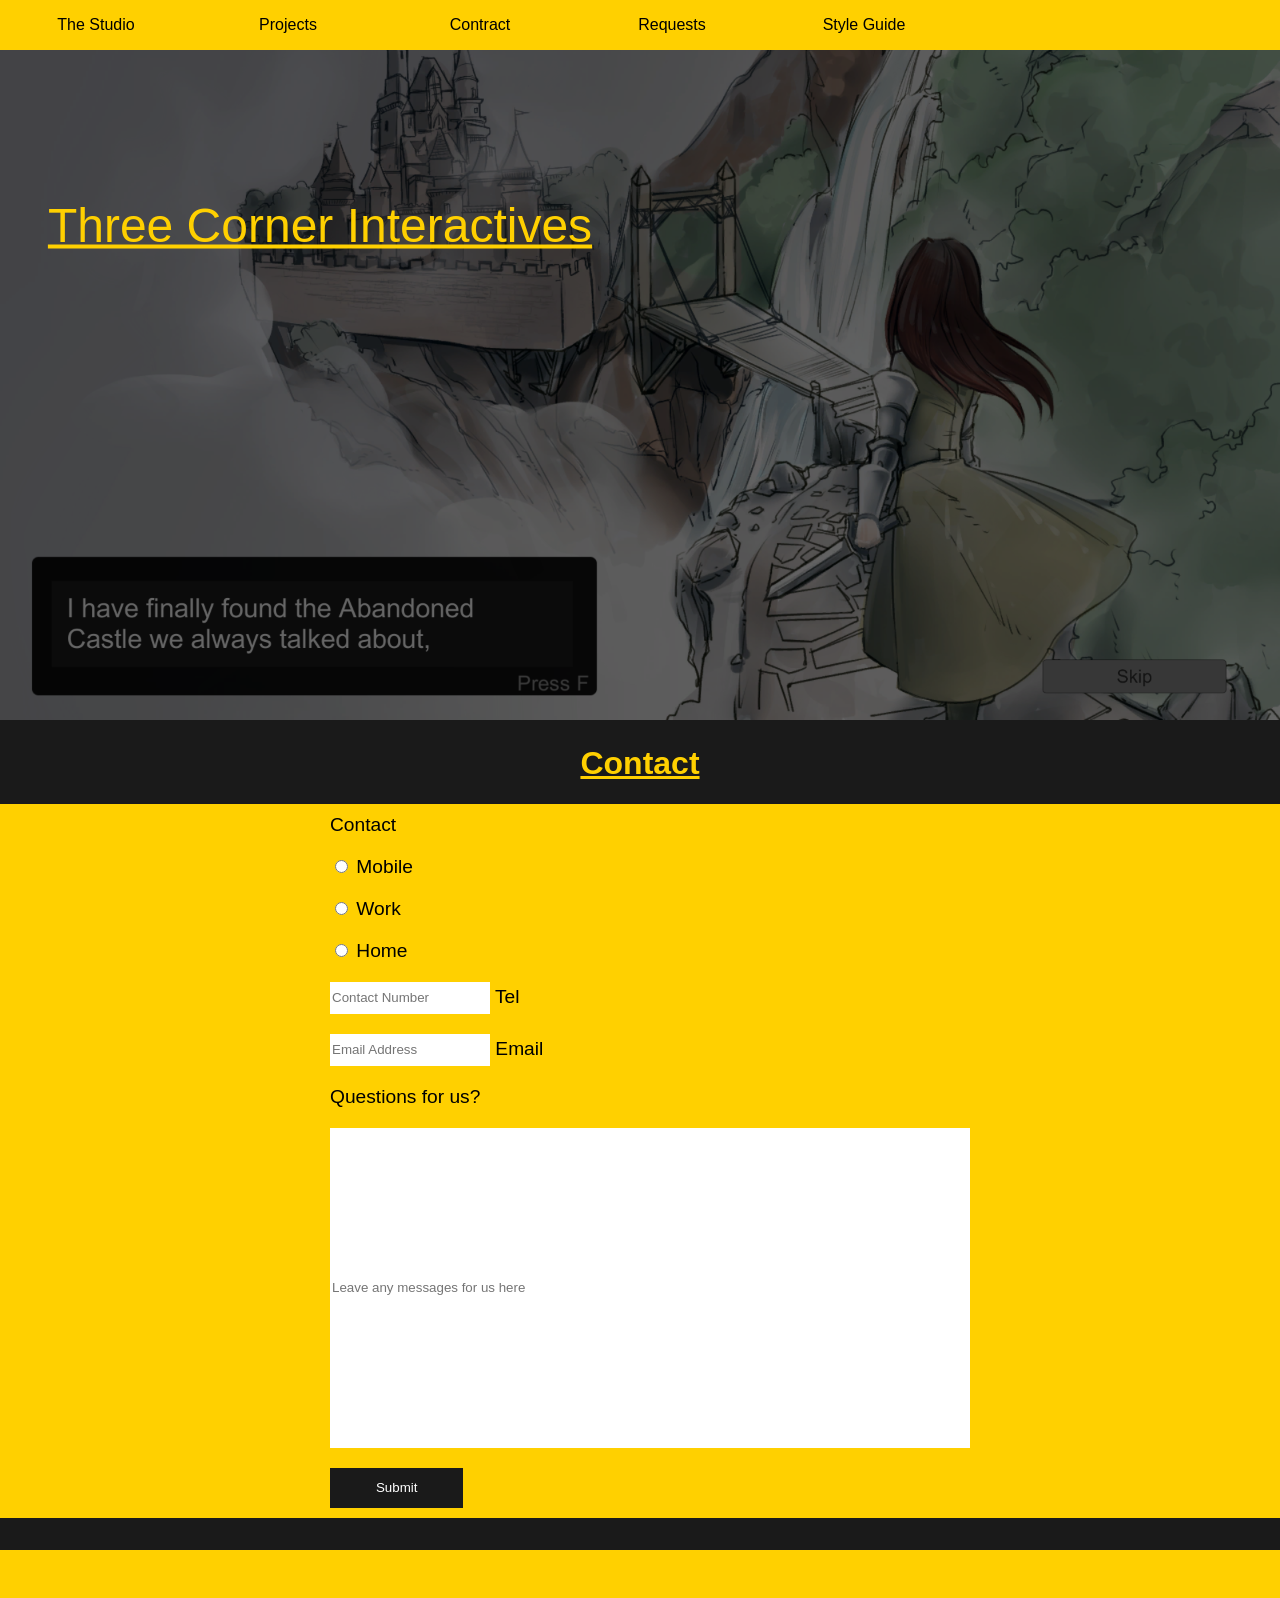
==== Three_Corner_Interactive_Style_Guide_&_Sample_Templates/contact.html @ 1822d7a6 "Commit-02 - Modified Names and Structures of the Project" ====
<!DOCTYPE html>
<html lang="en">

<head>

    <meta charset="utf-8">
    <title>Three Corner Interactives</title>
    <link href="css/main.css" rel="stylesheet">
</head>

<body>

    <nav class="element-container nav-main">
        <a href="#the-studio" class="nav-main-items">The Studio</a>
        <a href="#projects" class="nav-main-items">Projects</a>
        <a href="#contract" class="nav-main-items">Contract</a>
        <a href="#requests" class="nav-main-items">Requests</a>
        <a href="index.html" class="nav-main-items">Style Guide</a>
    </nav>


    <div class="overlay-banner"> </div>
    <img src="Resources/Project-Flower.png" class="header-banner" alt="main-banner">

    <div class="inline-bottom-left-text">
        <p class="banner-text">
            Three Corner Interactives
        </p>
    </div>


    <h1 class="element-container header-contents">Contact</h1>

    <div class="element-container-col label-container">
      <label class="label-justify-content"> Contact </label>
      <label for="mobile-contact" class="label-justify-content"> <input type="radio" id="mobile-contact"> Mobile</label>
      <label for="work-contact" class="label-justify-content"> <input type="radio" id="work-contact"> Work</label>
      <label for="home-contact" class="label-justify-content"> <input type="radio" id="home-contact"> Home</label>
      <label for="tel-contact" class="label-justify-content"> <input type="text" id="tel-contact" class="text-input"
          placeholder="Contact Number">
        Tel</label>
      <label for="email" class="label-justify-content"> <input type="text" id="email" class="text-input" placeholder="Email Address">
        Email</label>
      <label class="label-justify-content"> Questions for us? </label>
      <div class="label-justify-content">
        <input type="text" class=" message-box" placeholder="Leave any messages for us here">
      </div>
      <div class="label-justify-content">
        <input type="submit" class="submit-reset-button nav-button-text">
      </div>
    </div>

    <div class="element-container empty-block"></div>
<!-- This creates a footer that can contain texts and images -->
<div class="element-container footer"></div>
</body>

</html>
---- Three_Corner_Interactive_Style_Guide_&_Sample_Templates/css/main.css ----
*{
  box-sizing: border-box;
  background-color: rgb(26, 26, 26);
}

.element-container {
  display:flex;
  width: 100%;
  flex-direction: row;
  flex-basis: 100%;
  flex-wrap: wrap;
}

.element-container-col{
  display:flex;
  width: 100%;
  flex-direction: column;
  flex-basis: 100%;
  flex-wrap: wrap;
  background: #ffd000;
}

.element-section {
  padding-bottom: 2rem;
  border-top-width: 0.15rem;
  border-top-style: solid;
  border-top-color: white;
}

.container-border{
  border: solid;
  border-color: white;
  margin: 10px;
}


code {
  background-color: #EEE;
  max-width: 40%;
  color: black;
  padding: 0.5rem;
  display: block;
}


body {
  font-family: 'Lucida Sans', 'Lucida Sans Regular', 'Lucida Grande', 'Lucida Sans Unicode', Geneva, Verdana, sans-serif;
  margin: 0px;
  color: white;
}

label{
  font-family: 'Lucida Sans', 'Lucida Sans Regular', 'Lucida Grande', 'Lucida Sans Unicode', Geneva, Verdana, sans-serif;
  background-color: transparent;
}

ul{
  font-size: 1.2rem;
}

.nav-main{
  display: flex;
  flex-direction: row;
  position: fixed;
  width: 100%;
  background-color: #ffd000;
  z-index: 1;
}

.nav-main-sample{
  display: flex;
  flex-direction: row;
  position: relative;
  width: 100%;
  background-color: #ffd000;
  z-index: 1;
}


.nav-main-items{
  font-family: Impact, Haettenschweiler, 'Arial Narrow Bold', sans-serif;
  flex-direction: row;
  flex-basis: 15%;
  color:black;
  background-color: #ffd000;
  padding: 1rem;
  text-decoration: none;
  text-align: center;
  justify-content: flex-end;
  z-index: 1;
  transition-property: background-color;
  transition-duration: 0.75s;
}

.nav-main-items:hover, .nav-main-items:focus {
  background-color: #8f7500;
  color: white;
}

.nav-sample{
  font-family: Impact, Haettenschweiler, 'Arial Narrow Bold', sans-serif;
  flex-direction: row;
  flex-basis: 15%;
  color:black;
  background-color: white;
  padding: 1rem;
  text-decoration: none;
  text-align: center;
  justify-content: flex-end;
  z-index: 1;
  transition-property: background-color;
  transition-duration: 0.75s;
}

.nav-sample:hover, .nav-sample:focus {
  background-color: #8f7500;
  color: white;
}

.in-text-nav{
  color:#ffd000;
  transition-property: color;
  transition-duration: 0.5s;
}

.in-text-nav:hover, .in-text-nav:focus{
  color: white;
}

.header-banner{
  width: 100%;
  height: 720px;
  object-fit: cover;
}

.overlay-banner{
  position: absolute;
  background-color: rgba(0, 0, 0, 0.6);
  width: 100%;
  height: 720px;
}

.banner-text{
  font-family: 'Lucida Sans', 'Lucida Sans Regular', 'Lucida Grande', 'Lucida Sans Unicode', Geneva, Verdana, sans-serif;
  background-color: transparent;
  font-size: 3rem;
  color: #ffd000;
  text-align: left;
}

.inline-bottom-left-text {
  position: absolute;
  background-color: transparent;
  top: 25%;
  left: 25%;
  max-width: 40em;
  text-decoration-line: underline;
  color: #ffd000;
  transform: translate(-50%, -50%);
}

.header-contents{
  display: flex;
  justify-content: center;
  font-family: 'Trebuchet MS', 'Lucida Sans Unicode', 'Lucida Grande', 'Lucida Sans', Arial, sans-serif;
  color: #ffd000;
  text-decoration: #ffd000;
  text-decoration-line: underline;
  font-size: 2rem;
}

.sub-header-contents{
  display: flex;
  margin: 10px;
  font-family: 'Trebuchet MS', 'Lucida Sans Unicode', 'Lucida Grande', 'Lucida Sans', Arial, sans-serif;
  color: #ffd000;
  text-decoration: underline;
  font-size: 1.5rem;
}

.justify-body-content{
  display: flex;
  flex-basis: 30%;
  padding-left: 2%;
  padding-right: 2%;
  text-align: left;
  font-size: 1.2rem;
  color: white;
  background: transparent;
}

.justify-centered-body-content{
  display: flex;
  flex-basis: 100%;
  padding-left: 25%;
  padding-right: 25%;
  text-align: center;
  font-size: 1.2rem;
  color: white;
  background: transparent;
}

.img-body-banner{
  width: 100%;
  height: 480px;
  box-shadow: 0px 0px 5px grey;
  object-fit: cover;
}

.contract-thumbnail{
  display: flex;
  flex-basis: 33.33%;
  padding-left: 2%;
  padding-right: 2%;
  justify-content: space-evenly;
  border: solid;
  border-color: #ffd000;
}

.contract-img-thumbnail{
  display: flex;
  flex-basis: 100%;
  box-shadow: 0px 0px 5px grey;
  object-fit: cover;
}

.project-thumbnail-container{
  display: flex;
  width: 100%;
  height: 100%;
}

.project-thumbnail{
  width: 100%;
  height: 100%;
  padding: 16px;
  justify-content: space-evenly;
  box-shadow: 0px 0px 5px grey;
  object-fit: cover;
  transition-duration: 0.8s;
}

#project-flower:hover, #project-flower:focus{
  height: 50%;
  display: inline-block;
  background: #ffd000;
}

#project-bunker:hover, #project-bunker:focus{
  height: 50%;
  display: inline-block;
  background: #ffd000;
}

#project-hio:hover, #project-hio:focus{
  height: 50%;
  display: inline-block;
  background: #ffd000;
}

.label-justify-content{
  font-family: 'Lucida Sans', 'Lucida Sans Regular', 'Lucida Grande', 'Lucida Sans Unicode', Geneva, Verdana, sans-serif;
  background-color: transparent;
  font-size: 1.2rem;
  padding-left: 20rem;
  padding-right: 20rem;
  margin: 10px;
  color: black;
}

.label-container{
  flex-basis: 100%;
  flex-wrap: wrap;
  justify-content: space-evenly;
  justify-items: center;
  color: white;
}

.text-input{
  width: 10rem;
  height: 2rem;
  background-color: white;
  border: none;
}

.message-box{
  width: 40rem;
  height: 20rem;
  justify-content: space-evenly;
  background-color: white;
  border: none;
}

.nav-button{
  width: 15em;
  height: 5em;
  color: white;
  background-color: black;
  border: none;
  transition-duration: 0.5s;
}

.nav-button-text{
  font-family: Impact, Haettenschweiler, 'Arial Narrow Bold', sans-serif;
  padding: 8px;
  text-decoration: none;
  vertical-align: middle;
  text-align: center;
}

.submit-reset-button{
  width: 10em;
  height: 3em;
  color: white;
  background-color: rgb(26, 26, 26);;
  border: none;
  transition-duration: 0.5s;
}

.nav-button:hover, .nav-button:focus, .submit-reset-button:hover, .submit-reset-button:focus{
  background-color: #8f7500;
  color: white;
}

.empty-block{
  display: block;
  width: 100%;
  height: 100%;
  padding: 1em;
  background-color: transparent;
}

.service-container{
  display: flex;
  flex-basis: 33.33%;
  padding-left: 2%;
  padding-right: 2%;
  text-align: left;
  font-size: 1.2rem;
  color: black;
  background: #ffd000;
}

#fineline{
  font-weight: bold;
}

.footer{
  display: block;
  width: 100%;
  height: 100%;
  padding: 1.5em;
  background-color: #ffd000;
  text-align: center;
}

@Media (max-width: 32em){

  .element-container{
      justify-content: center;
      flex-basis: 20%;
  }

  .element-container-col{
    width: 100%;
  }

  .label-justify-content{
    padding: 0px;
  }

  .message-box{
    width: 100%;
    height: 100%;
  }

  .nav-button{
    width: 100%;
    height: 100%;
  }

  .submit-reset-button{
    width: 100%;
    height: 100%;
  }

  .nav-sample{
    width: 100%;
    height: 100%;
  }

  .overlay-banner{
    height: 380px;
  }


  .justify-body-content{
      flex-basis: 100%;
      width: auto;
  }

  .justify-centered-body-content{
      flex-basis: 100%;
      width: auto;
      text-align: left;
      padding-left: 2%;
      padding-right: 2%;
  }

  .justify-left-header-content{
      flex-basis: 100%;
      width: auto;
      text-align: center;
  }

  .inline-bottom-left-text{
      flex-basis: 100%;
      width: auto;
      top: 20%;
      left: 25%;
      max-width: 10em;
  }

  .banner-text{
      font-size: 1rem;
  }
  
  .header-banner{
      flex-basis: 100%;
      width: 100%;
      padding-top: 25%;
      height: auto;
  }

  .body-banner{
      flex-basis: 100%;
      width: 100%;
      height: 20%;
  }

  .project-thumbnail{
      flex-basis: 100%;
      width: 80%;
      height: 80%;
  }

  .container-border{
    width: auto;
  }
}

/* Extra programming help from: https://www.w3schools.com/
All images used are originals */
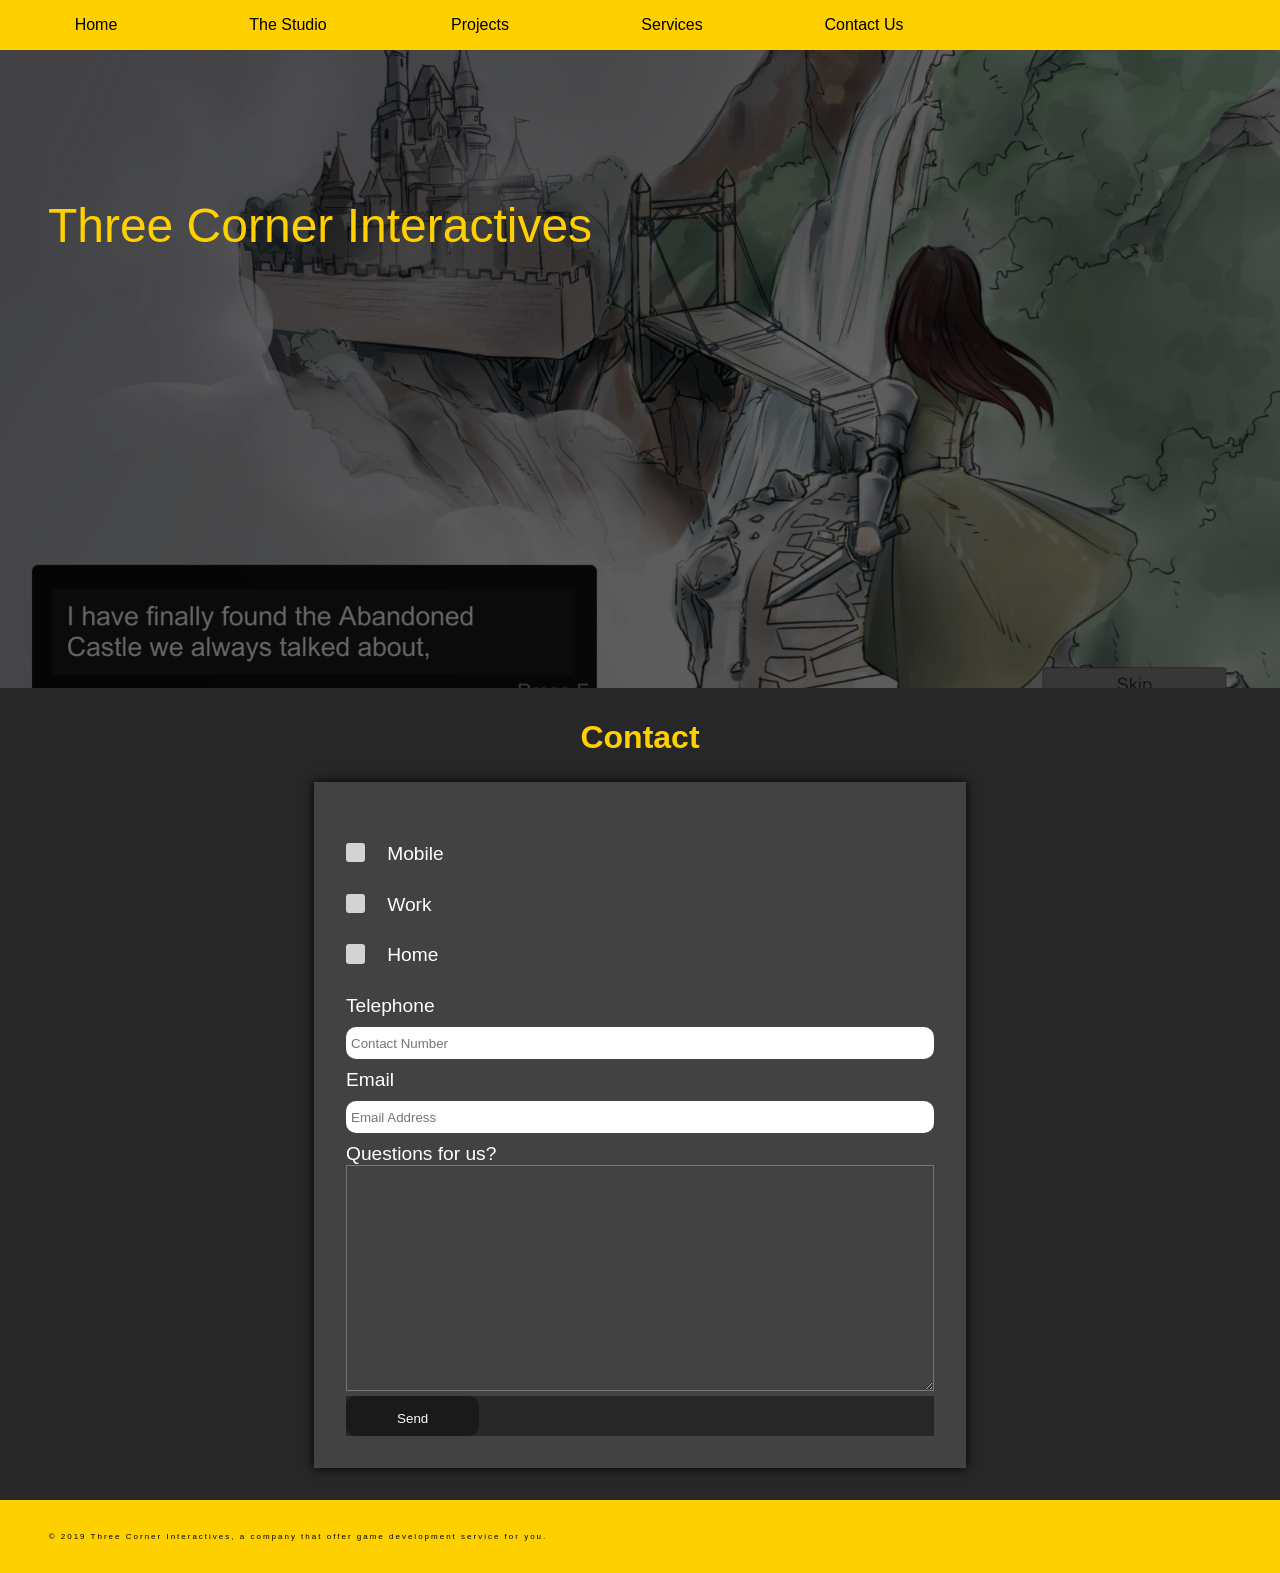
==== commit ac17c9cf: "Commit-17 - Added footer, modified project descriptions, and validations" ====
--- a/Three_Corner_Interactive_Style_Guide_&_Sample_Templates/contact.html
+++ b/Three_Corner_Interactive_Style_Guide_&_Sample_Templates/contact.html
@@ -3,56 +3,87 @@
 
 <head>
 
-    <meta charset="utf-8">
-    <title>Three Corner Interactives</title>
-    <link href="css/main.css" rel="stylesheet">
+  <meta charset="utf-8">
+  <meta name="viewport" content="width=device-width, initial-scale=1.0">
+  <title>Three Corner Interactives</title>
+  <link rel="stylesheet" href="css/texts-style.css">
+  <link rel="stylesheet" href="css/image-style.css">
+  <link rel="stylesheet" href="css/ui-style.css">
+  <link rel="stylesheet" href="css/main.css">
+
+
 </head>
 
 <body>
 
-    <nav class="element-container nav-main">
-        <a href="#the-studio" class="nav-main-items">The Studio</a>
-        <a href="#projects" class="nav-main-items">Projects</a>
-        <a href="#contract" class="nav-main-items">Contract</a>
-        <a href="#requests" class="nav-main-items">Requests</a>
-        <a href="index.html" class="nav-main-items">Style Guide</a>
-    </nav>
+  <nav class="nav-main">
+    <a href="Index.html" class="nav-main-items">Home</a>
+    <a href="Index.html#the-studio" class="nav-main-items">The Studio</a>
+    <a href="Index.html#projects" class="nav-main-items">Projects</a>
+    <a href="service.html" class="nav-main-items">Services</a>
+    <a href="contact.html" class="nav-main-items">Contact Us</a>
+  </nav>
+
+  <div class="overlay-banner"> </div>
+  <img src="Resources/Project-Flower.png" class="header-banner" alt="main-banner">
+
+  <div class="inline-bottom-left-text">
+    <p class="banner-text">
+      Three Corner Interactives
+    </p>
+  </div>
 
 
-    <div class="overlay-banner"> </div>
-    <img src="Resources/Project-Flower.png" class="header-banner" alt="main-banner">
+  <section class="service-offer">
+    <h1 class="element-container header-contents">Contact</h1>
 
-    <div class="inline-bottom-left-text">
-        <p class="banner-text">
-            Three Corner Interactives
-        </p>
+    <div class="element-container label-container">
+      <div class="service-justify-content">
+        <form>
+          <label for="mobile-contract" class="label-justify-content"> <input type="radio" name="Tel"
+              id="mobile-contract"> Mobile
+            <span class="checkmark"></span>
+          </label>
+          <label for="work-contact" class="label-justify-content"> <input type="radio" name="Tel" id="work-contact">
+            Work
+            <span class="checkmark"></span>
+          </label>
+          <label for="home-contact" class="label-justify-content"> <input type="radio" name="Tel" id="home-contact">
+            Home
+            <span class="checkmark"></span>
+          </label>
+        </form>
+
+        <form>
+          <label for="tel-contact" class="label-justify-content-inputs"> Telephone<input type="text" id="tel-contact"
+              class="text-input" placeholder="Contact Number">
+          </label>
+          <label for="email" class="label-justify-content-inputs"> Email <input type="text" id="email"
+              class="text-input" placeholder="Email Address">
+          </label>
+          <label class="label-justify-content-inputs"> Questions for us? </label>
+          <div class="label-justify-content-inputs">
+            <textarea class="label-justify-content-inputs" rows="10" cols="50"
+              placeholder="Leave any messages for us here"> </textarea>
+          </div>
+        </form>
+
+        <div>
+          <input type="submit" class="submit-reset-button  nav-button-text" value="Send">
+        </div>
+      </div>
     </div>
 
 
-    <h1 class="element-container header-contents">Contact</h1>
+  </section>
 
-    <div class="element-container-col label-container">
-      <label class="label-justify-content"> Contact </label>
-      <label for="mobile-contact" class="label-justify-content"> <input type="radio" id="mobile-contact"> Mobile</label>
-      <label for="work-contact" class="label-justify-content"> <input type="radio" id="work-contact"> Work</label>
-      <label for="home-contact" class="label-justify-content"> <input type="radio" id="home-contact"> Home</label>
-      <label for="tel-contact" class="label-justify-content"> <input type="text" id="tel-contact" class="text-input"
-          placeholder="Contact Number">
-        Tel</label>
-      <label for="email" class="label-justify-content"> <input type="text" id="email" class="text-input" placeholder="Email Address">
-        Email</label>
-      <label class="label-justify-content"> Questions for us? </label>
-      <div class="label-justify-content">
-        <input type="text" class=" message-box" placeholder="Leave any messages for us here">
-      </div>
-      <div class="label-justify-content">
-        <input type="submit" class="submit-reset-button nav-button-text">
-      </div>
-    </div>
-
-    <div class="element-container empty-block"></div>
-<!-- This creates a footer that can contain texts and images -->
-<div class="element-container footer"></div>
+  <div class="element-container empty-block"></div>
+  <!-- This creates a footer that can contain texts and images -->
+  <div class="footer">
+    <p class="justify-footer-content element-container">
+      © 2019 Three Corner Interactives, a company that offer game development service for you.
+    </p>
+  </div>
 </body>
 
 </html>
--- a/Three_Corner_Interactive_Style_Guide_&_Sample_Templates/css/texts-style.css
+++ b/Three_Corner_Interactive_Style_Guide_&_Sample_Templates/css/texts-style.css
@@ -0,0 +1,186 @@
+
+
+body {
+  font-family: 'Lucida Sans', 'Lucida Sans Regular', 'Lucida Grande', 'Lucida Sans Unicode', Geneva, Verdana, sans-serif;
+  margin: 0px;
+  color: white;
+}
+
+label{
+  font-family: 'Lucida Sans', 'Lucida Sans Regular', 'Lucida Grande', 'Lucida Sans Unicode', Geneva, Verdana, sans-serif;
+  background-color: transparent;
+}
+
+ul{
+  font-size: 1.2rem;
+}
+
+.banner-text{
+  font-family: 'Lucida Sans', 'Lucida Sans Regular', 'Lucida Grande', 'Lucida Sans Unicode', Geneva, Verdana, sans-serif;
+  background-color: transparent;
+  font-size: 3rem;
+  color: #ffd000;
+  text-align: left;
+}
+
+.inline-bottom-left-text {
+  position: absolute;
+  background-color: transparent;
+  top: 25%;
+  left: 25%;
+  max-width: 40em;
+  text-decoration-line: none;
+  color: #ffd000;
+  transform: translate(-50%, -50%);
+}
+
+
+.header-contents{
+  display: flex;
+  justify-content: center;
+  background-color: transparent;
+  font-family: 'Trebuchet MS', 'Lucida Sans Unicode', 'Lucida Grande', 'Lucida Sans', Arial, sans-serif;
+  color: #ffd000;
+  text-decoration: #ffd000;
+  text-decoration-line: none;
+  font-size: 2rem;
+}
+
+.sub-header-contents{
+  display: flex;
+  margin: 10px;
+  font-family: 'Trebuchet MS', 'Lucida Sans Unicode', 'Lucida Grande', 'Lucida Sans', Arial, sans-serif;
+  color: #ffd000;
+  text-decoration: none;
+  font-size: 1.5rem;
+}
+
+.justify-body-content{
+  display: flex;
+  flex-basis: 33%;
+  padding-left: 2%;
+  padding-right: 2%;
+  text-align: left;
+  font-size: 1.2rem;
+  color: white;
+  background: transparent;
+  letter-spacing: 2px;
+}
+
+.justify-centered-body-content{
+  display: flex;
+  flex-basis: 100%;
+  padding-left: 25%;
+  padding-right: 25%;
+  text-align: center;
+  font-size: 1.2rem;
+  color: white;
+  background: transparent;
+  letter-spacing: 2px;
+}
+
+
+.label-justify-content-inputs{
+  font-family: 'Lucida Sans', 'Lucida Sans Regular', 'Lucida Grande', 'Lucida Sans Unicode', Geneva, Verdana, sans-serif;
+  background-color: transparent;
+  font-size: 1.2rem;
+  /* padding: 5px; */
+  color: white;
+}
+
+.label-justify-content{
+  font-family: 'Lucida Sans', 'Lucida Sans Regular', 'Lucida Grande', 'Lucida Sans Unicode', Geneva, Verdana, sans-serif;
+  background-color: transparent;
+  font-size: 1.2rem;
+  display: block;
+  cursor: pointer;
+  position: relative;
+  padding-left: 7%;
+  margin-top: 1.5em;
+  margin-bottom: 1.5em;
+  user-select: none;
+}
+.label-justify-content input{
+  display: none;
+
+
+}
+/* .element-container-col h3{
+  text-align: center;
+  font-weight: bold;
+
+
+} */
+.service-type{
+  text-align: center;
+  font-size: 2em;
+  background-color: transparent;
+}
+
+.label-justify-content .checkmark{
+  display:inline-block;
+  width: 1em;
+  height: 1em;
+  background: lightgray;
+  position: absolute;
+  left:0;
+  top: 0;
+  border-radius: 3px;
+
+}
+
+.label-justify-content input:checked + .checkmark{
+  background: #8f7500;
+}
+
+.label-justify-content:hover .checkmark{
+  background: #ffd000;
+
+}
+.label-justify-content input:checked + .checkmark:after{
+  content:"";
+  position: absolute;
+  height: 4px;
+  width: 9px;
+  border-left: 2px solid white;
+  border-bottom: 2px solid white;
+  top: 45%;
+  left: 50%;
+  transform:translate(-50%,-50%) rotate(-45deg);
+
+
+}
+.checkmark{
+  margin-right: 5%;
+}
+.service-justify-content{
+  flex-basis: 50%;
+  padding: 2em;
+  background-color: #424242;
+  border: 10px;
+  border-color: white;
+  box-shadow: 0px 0px 10px black;
+}
+#payment-button{
+  text-align: center;
+  padding-right: 7%;
+}
+#payment-form{
+  max-width: 650px;
+}
+.image-description{
+
+  text-align: center;
+  font-size: 1.2rem;
+  font-family: 'Lucida Sans', 'Lucida Sans Regular', 'Lucida Grande', 'Lucida Sans Unicode', Geneva, Verdana, sans-serif;
+}
+
+.justify-footer-content{
+  padding-left: 2%;
+  padding-right: 2%;
+  text-align: left;
+  font-size: 0.5rem;
+  color: black;
+  background: transparent;
+  letter-spacing: 2px;
+}
--- a/Three_Corner_Interactive_Style_Guide_&_Sample_Templates/css/image-style.css
+++ b/Three_Corner_Interactive_Style_Guide_&_Sample_Templates/css/image-style.css
@@ -0,0 +1,163 @@
+.header-banner {
+  width: 100%;
+  height: 40rem;
+  object-fit: cover;
+  margin-top: 3rem;
+}
+
+.overlay-banner {
+  position: absolute;
+  top: 0%;
+  left: 0%;
+  bottom: 0%;
+  right: 0%;
+  background-color: rgba(0, 0, 0, 0.6);
+  width: 100%;
+  height: 43rem;
+}
+
+.img-body-banner {
+  width: 100%;
+  height: 30rem;
+  box-shadow: 0px 0px 5px grey;
+  object-fit: cover;
+}
+
+.contract-thumbnail {
+  display: flex;
+  flex-basis: 33.33%;
+  padding-left: 2%;
+  padding-right: 2%;
+  justify-content: space-evenly;
+  border: solid;
+  border-color: #ffd000;
+}
+
+.contract-img-thumbnail {
+  display: flex;
+  flex-basis: 100%;
+  box-shadow: 0px 0px 5px grey;
+  object-fit: cover;
+}
+
+.project-thumbnail-container {
+  display: flex;
+  width: 100%;
+  height: 100%;
+  flex-direction: row;
+  flex-wrap: wrap;
+}
+
+.project-thumbnail {
+  width: 100%;
+  height: 85%;
+  padding: 16px;
+  justify-content: space-evenly;
+  /* box-shadow: 0px 0px 5px grey; */
+  object-fit: cover;
+  transition-duration: 0.8s;
+}
+
+.project-screenshot{
+  width: 100%;
+  height: 85%;
+  padding: 16px;
+  justify-content: space-evenly;
+  object-fit: cover;
+  background-color: transparent;
+  border: none;
+  transition-duration: 0.8s;
+}
+
+.project-screenshot:hover, .project-screenshot:focus{
+  display: flex;
+  height: 100%;
+  max-width: 100%;
+}
+
+.imageGrid {
+  flex-basis: 33.33%;
+}
+
+.project-thumbnail-wrapper {
+  overflow: hidden;
+  position: relative;
+}
+
+.project-thumbnail-content {
+  /* height: 100%; */
+  /* width: 100%; */
+  position: absolute;
+  top: 23vmax;
+  /* bottom: 0%; */
+
+
+  margin-left: 1rem;
+  margin-right: 1rem;
+
+
+  /* padding: 15px 20px; */
+
+  z-index: 1;
+  transition-duration: 0.5s;
+  background: rgba(32, 32, 32, 0.9);
+}
+
+.imageGrid:hover .project-thumbnail-content {
+  top: 0;
+}
+
+.project-overlay {
+  background-color: rgba(0, 0, 0, 0.6);
+}
+
+.project-thumbnail:hover,
+.project-thumbnail:focus {
+  display: inline-block;
+  background: #ffd000;
+}
+/* #leveldesign{
+  height: 85%;
+  box-shadow: 0px 0px 0px grey;
+
+}
+#huntsman{
+  height: 85%;
+  box-shadow: 0px 0px 0px grey;
+
+}
+#protagonist{
+  height: 85%;
+  box-shadow: 0px 0px 0px grey;
+
+}
+#chicken{
+  height: 85%;
+  box-shadow: 0px 0px 0px grey;
+
+}
+#ship{
+  height: 85%;
+  box-shadow: 0px 0px 0px grey;
+
+}
+#thumbnail{
+  height: 85%;
+  box-shadow: 0px 0px 0px grey;
+
+}
+#ship{
+  height: 85%;
+  box-shadow: 0px 0px 0px grey;
+
+}
+#thumbnail{
+  height: 85%;
+  box-shadow: 0px 0px 0px grey;
+
+} */
+/* @media only screen and (max-width: 870px) {
+ .project-thumnail-content{
+   top:50%;
+ }
+} */
--- a/Three_Corner_Interactive_Style_Guide_&_Sample_Templates/css/ui-style.css
+++ b/Three_Corner_Interactive_Style_Guide_&_Sample_Templates/css/ui-style.css
@@ -0,0 +1,129 @@
+.nav-main{
+    display: flex;
+    flex-direction: row;
+    position: fixed;
+    width: 100%;
+    margin: 0px;
+    background-color: #ffd000;
+    z-index: 1;
+  }
+  
+  .nav-main-sample{
+    display: flex;
+    flex-direction: row;
+    position: relative;
+    width: 100%;
+    background-color: #ffd000;
+    z-index: 1;
+  }
+  
+  
+  .nav-main-items{
+    font-family: Impact, Haettenschweiler, 'Arial Narrow Bold', sans-serif;
+    flex-direction: row;
+    flex-basis: 15%;
+    color:black;
+    background-color: #ffd000;
+    padding: 1rem;
+    text-decoration: none;
+    text-align: center;
+    justify-content: flex-end;
+    z-index: 1;
+    transition-property: background-color;
+    transition-duration: 0.75s;
+  }
+  
+  .nav-main-items:hover, .nav-main-items:focus {
+    background-color: #8f7500;
+    color: white;
+  }
+  
+  .nav-sample{
+    font-family: Impact, Haettenschweiler, 'Arial Narrow Bold', sans-serif;
+    flex-direction: row;
+    flex-basis: 15%;
+    color:black;
+    background-color: white;
+    padding: 1rem;
+    text-decoration: none;
+    text-align: center;
+    justify-content: flex-end;
+    z-index: 1;
+    transition-property: background-color;
+    transition-duration: 0.75s;
+  }
+  
+  .nav-sample:hover, .nav-sample:focus {
+    background-color: #8f7500;
+    color: white;
+  }
+  
+  .in-text-nav{
+    color:#ffd000;
+    transition-property: color;
+    transition-duration: 0.5s;
+  }
+  
+  .in-text-nav:hover, .in-text-nav:focus{
+    color: white;
+  }
+
+  .text-input{
+    border-radius: 10px;
+    height: 2rem;
+    max-width: 37rem;
+    background-color: white;
+    border: none;
+  }
+
+  input[type=text] {
+    width: 100%;
+    padding: 12px 5px;
+    margin: 10px 0px ;
+    box-sizing: border-box;
+  }
+  
+  .nav-button{
+    flex-basis: 100%;
+    border-radius: 10px;
+    width: 25em;
+    color: white;
+    background-color: black;
+    border: none;
+    box-shadow: 0px 0px 10px black;
+    transition-duration: 0.5s;
+  }
+  
+  .nav-button-text{
+    font-family: Impact, Haettenschweiler, 'Arial Narrow Bold', sans-serif;
+    padding: 15px;
+    text-decoration: none;
+    vertical-align: middle;
+    text-align: center;
+  }
+  
+  .nav-background{
+    background: transparent;
+  }
+  
+
+  .submit-reset-button{
+    border-radius: 10px;
+    width: 10em;
+    height: 3em;
+    color: white;
+    background-color: rgb(26, 26, 26);;
+    border: none;
+    transition-duration: 0.5s;
+  }
+  
+  .nav-button:hover, .nav-button:focus, .submit-reset-button:hover, .submit-reset-button:focus{
+    background-color: #8f7500;
+    color: white;
+  }
+  #project-flower-box{
+    margin: 2em;
+  }
+  #project-bunker{
+    margin-bottom: 5rem;
+  }
--- a/Three_Corner_Interactive_Style_Guide_&_Sample_Templates/css/main.css
+++ b/Three_Corner_Interactive_Style_Guide_&_Sample_Templates/css/main.css
@@ -1,6 +1,6 @@
 *{
   box-sizing: border-box;
-  background-color: rgb(26, 26, 26);
+  background-color: rgb(39, 39, 39);
 }
 
 .element-container {
@@ -18,6 +18,7 @@
   flex-basis: 100%;
   flex-wrap: wrap;
   background: #ffd000;
+
 }
 
 .element-section {
@@ -33,292 +34,11 @@
   margin: 10px;
 }
 
-
-code {
-  background-color: #EEE;
-  max-width: 40%;
-  color: black;
-  padding: 0.5rem;
-  display: block;
-}
-
-
-body {
-  font-family: 'Lucida Sans', 'Lucida Sans Regular', 'Lucida Grande', 'Lucida Sans Unicode', Geneva, Verdana, sans-serif;
-  margin: 0px;
-  color: white;
-}
-
-label{
-  font-family: 'Lucida Sans', 'Lucida Sans Regular', 'Lucida Grande', 'Lucida Sans Unicode', Geneva, Verdana, sans-serif;
-  background-color: transparent;
-}
-
-ul{
-  font-size: 1.2rem;
-}
-
-.nav-main{
-  display: flex;
-  flex-direction: row;
-  position: fixed;
-  width: 100%;
-  background-color: #ffd000;
-  z-index: 1;
-}
-
-.nav-main-sample{
-  display: flex;
-  flex-direction: row;
-  position: relative;
-  width: 100%;
-  background-color: #ffd000;
-  z-index: 1;
-}
-
-
-.nav-main-items{
-  font-family: Impact, Haettenschweiler, 'Arial Narrow Bold', sans-serif;
-  flex-direction: row;
-  flex-basis: 15%;
-  color:black;
-  background-color: #ffd000;
-  padding: 1rem;
-  text-decoration: none;
-  text-align: center;
-  justify-content: flex-end;
-  z-index: 1;
-  transition-property: background-color;
-  transition-duration: 0.75s;
-}
-
-.nav-main-items:hover, .nav-main-items:focus {
-  background-color: #8f7500;
-  color: white;
-}
-
-.nav-sample{
-  font-family: Impact, Haettenschweiler, 'Arial Narrow Bold', sans-serif;
-  flex-direction: row;
-  flex-basis: 15%;
-  color:black;
-  background-color: white;
-  padding: 1rem;
-  text-decoration: none;
-  text-align: center;
-  justify-content: flex-end;
-  z-index: 1;
-  transition-property: background-color;
-  transition-duration: 0.75s;
-}
-
-.nav-sample:hover, .nav-sample:focus {
-  background-color: #8f7500;
-  color: white;
-}
-
-.in-text-nav{
-  color:#ffd000;
-  transition-property: color;
-  transition-duration: 0.5s;
-}
-
-.in-text-nav:hover, .in-text-nav:focus{
-  color: white;
-}
-
-.header-banner{
-  width: 100%;
-  height: 720px;
-  object-fit: cover;
-}
-
-.overlay-banner{
-  position: absolute;
-  background-color: rgba(0, 0, 0, 0.6);
-  width: 100%;
-  height: 720px;
-}
-
-.banner-text{
-  font-family: 'Lucida Sans', 'Lucida Sans Regular', 'Lucida Grande', 'Lucida Sans Unicode', Geneva, Verdana, sans-serif;
-  background-color: transparent;
-  font-size: 3rem;
-  color: #ffd000;
-  text-align: left;
-}
-
-.inline-bottom-left-text {
-  position: absolute;
-  background-color: transparent;
-  top: 25%;
-  left: 25%;
-  max-width: 40em;
-  text-decoration-line: underline;
-  color: #ffd000;
-  transform: translate(-50%, -50%);
-}
-
-.header-contents{
-  display: flex;
-  justify-content: center;
-  font-family: 'Trebuchet MS', 'Lucida Sans Unicode', 'Lucida Grande', 'Lucida Sans', Arial, sans-serif;
-  color: #ffd000;
-  text-decoration: #ffd000;
-  text-decoration-line: underline;
-  font-size: 2rem;
-}
-
-.sub-header-contents{
-  display: flex;
-  margin: 10px;
-  font-family: 'Trebuchet MS', 'Lucida Sans Unicode', 'Lucida Grande', 'Lucida Sans', Arial, sans-serif;
-  color: #ffd000;
-  text-decoration: underline;
-  font-size: 1.5rem;
-}
-
-.justify-body-content{
-  display: flex;
-  flex-basis: 30%;
-  padding-left: 2%;
-  padding-right: 2%;
-  text-align: left;
-  font-size: 1.2rem;
-  color: white;
-  background: transparent;
-}
-
-.justify-centered-body-content{
-  display: flex;
-  flex-basis: 100%;
-  padding-left: 25%;
-  padding-right: 25%;
-  text-align: center;
-  font-size: 1.2rem;
-  color: white;
-  background: transparent;
-}
-
-.img-body-banner{
-  width: 100%;
-  height: 480px;
-  box-shadow: 0px 0px 5px grey;
-  object-fit: cover;
-}
-
-.contract-thumbnail{
-  display: flex;
-  flex-basis: 33.33%;
-  padding-left: 2%;
-  padding-right: 2%;
-  justify-content: space-evenly;
-  border: solid;
-  border-color: #ffd000;
-}
-
-.contract-img-thumbnail{
-  display: flex;
-  flex-basis: 100%;
-  box-shadow: 0px 0px 5px grey;
-  object-fit: cover;
-}
-
-.project-thumbnail-container{
-  display: flex;
-  width: 100%;
-  height: 100%;
-}
-
-.project-thumbnail{
-  width: 100%;
-  height: 100%;
-  padding: 16px;
-  justify-content: space-evenly;
-  box-shadow: 0px 0px 5px grey;
-  object-fit: cover;
-  transition-duration: 0.8s;
-}
-
-#project-flower:hover, #project-flower:focus{
-  height: 50%;
-  display: inline-block;
-  background: #ffd000;
-}
-
-#project-bunker:hover, #project-bunker:focus{
-  height: 50%;
-  display: inline-block;
-  background: #ffd000;
-}
-
-#project-hio:hover, #project-hio:focus{
-  height: 50%;
-  display: inline-block;
-  background: #ffd000;
-}
-
-.label-justify-content{
-  font-family: 'Lucida Sans', 'Lucida Sans Regular', 'Lucida Grande', 'Lucida Sans Unicode', Geneva, Verdana, sans-serif;
-  background-color: transparent;
-  font-size: 1.2rem;
-  padding-left: 20rem;
-  padding-right: 20rem;
-  margin: 10px;
-  color: black;
-}
-
 .label-container{
   flex-basis: 100%;
   flex-wrap: wrap;
   justify-content: space-evenly;
   justify-items: center;
-  color: white;
-}
-
-.text-input{
-  width: 10rem;
-  height: 2rem;
-  background-color: white;
-  border: none;
-}
-
-.message-box{
-  width: 40rem;
-  height: 20rem;
-  justify-content: space-evenly;
-  background-color: white;
-  border: none;
-}
-
-.nav-button{
-  width: 15em;
-  height: 5em;
-  color: white;
-  background-color: black;
-  border: none;
-  transition-duration: 0.5s;
-}
-
-.nav-button-text{
-  font-family: Impact, Haettenschweiler, 'Arial Narrow Bold', sans-serif;
-  padding: 8px;
-  text-decoration: none;
-  vertical-align: middle;
-  text-align: center;
-}
-
-.submit-reset-button{
-  width: 10em;
-  height: 3em;
-  color: white;
-  background-color: rgb(26, 26, 26);;
-  border: none;
-  transition-duration: 0.5s;
-}
-
-.nav-button:hover, .nav-button:focus, .submit-reset-button:hover, .submit-reset-button:focus{
-  background-color: #8f7500;
   color: white;
 }
 
@@ -345,54 +65,65 @@
   font-weight: bold;
 }
 
+.service-offer{
+
+  margin-left: 3em;
+  margin-right: 3em;
+}
+
+
 .footer{
   display: block;
   width: 100%;
   height: 100%;
   padding: 1.5em;
   background-color: #ffd000;
-  text-align: center;
-}
-
-@Media (max-width: 32em){
+}
+
+@media only screen and (max-width: 1200px) {
+  .inline-bottom-left-text{
+    left: 19rem;
+}
+}
+
+@media only screen and (max-width: 870px) {
 
   .element-container{
       justify-content: center;
-      flex-basis: 20%;
+      flex-basis: 100%;
   }
 
   .element-container-col{
     width: 100%;
   }
 
+  /* 
   .label-justify-content{
     padding: 0px;
-  }
+
+
+  }
+   */
 
   .message-box{
     width: 100%;
+    height: 20rem;
+  }
+
+  .nav-button{
+    width: 100%;
     height: 100%;
   }
 
-  .nav-button{
+  .submit-reset-button{
     width: 100%;
     height: 100%;
   }
 
-  .submit-reset-button{
+  .nav-sample{
     width: 100%;
     height: 100%;
   }
-
-  .nav-sample{
-    width: 100%;
-    height: 100%;
-  }
-
-  .overlay-banner{
-    height: 380px;
-  }
-
 
   .justify-body-content{
       flex-basis: 100%;
@@ -416,38 +147,87 @@
   .inline-bottom-left-text{
       flex-basis: 100%;
       width: auto;
-      top: 20%;
+      top: 25%;
       left: 25%;
       max-width: 10em;
   }
 
   .banner-text{
-      font-size: 1rem;
+      font-size: 2rem;
   }
   
   .header-banner{
-      flex-basis: 100%;
       width: 100%;
-      padding-top: 25%;
-      height: auto;
-  }
-
-  .body-banner{
+      height: 20rem;
+  }
+
+  .overlay-banner{
+    width: 100%;
+    height: 23rem;
+  }
+
+  .img-body-banner{
+    width: 100%;
+    height: 20rem;
+  }
+
+  .project-thumbnail{
       flex-basis: 100%;
       width: 100%;
-      height: 20%;
-  }
-
-  .project-thumbnail{
-      flex-basis: 100%;
-      width: 80%;
-      height: 80%;
-  }
+      height: 100%;
+  }
+
+  .project-screenshot{
+    flex-basis: 100%;
+    width: 100%;
+    height: 69%;
+}
 
   .container-border{
     width: auto;
   }
-}
+
+  .imageGrid{
+    flex-basis: 100%;
+  }
+
+  .justify-body-content {
+    flex-basis: 85%;
+    margin-left: auto;
+    margin-right: auto;
+  }
+  .justify-centered-body-content{
+    padding-left: 7.5%;
+    padding-right: 7.5%;
+  }
+  .service-justify-content{
+    flex-basis: 100%;
+    padding: 2em;
+  }
+
+  .label-justify-content{
+    padding-left: 8%;
+  }
+
+  .label-justify-content-inputs{
+    flex-basis: 100%;
+  }
+
+  textarea{
+    width: 100%;
+  }
+  .project-thumbnail-content {
+    top: 75%;
+  }
+
+
+}
+form{
+  background: #424242;
+}
+
+
+
 
 /* Extra programming help from: https://www.w3schools.com/
 All images used are originals */
